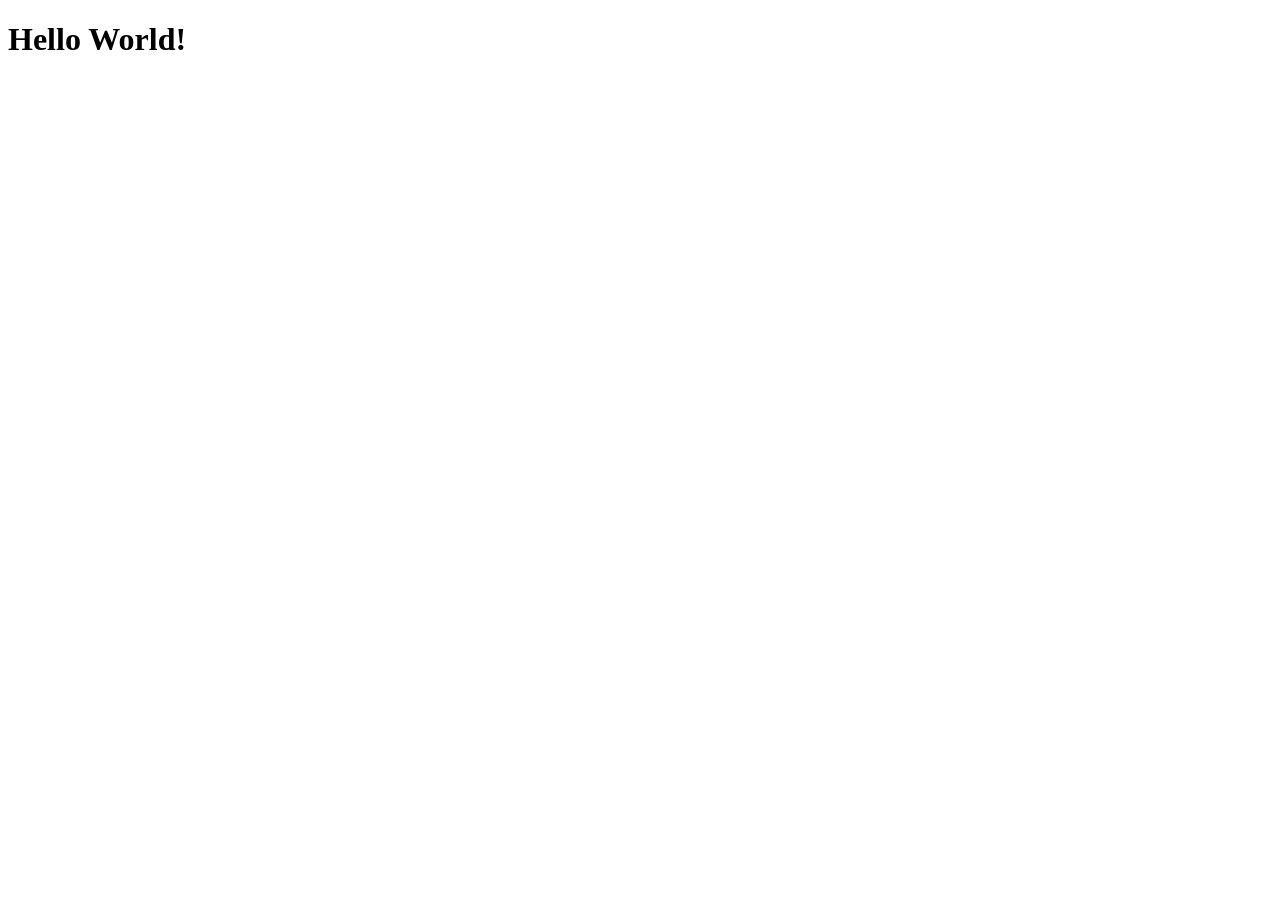
==== index.html @ dc85940d "Create index.html" ====
<!DOCTYPE html>
<html lang="zh-CN">
<head>
    <meta charset="UTF-8">
    <meta name="viewport" content="width=device-width, initial-scale=1.0">
    <title>234</title>
</head>
<body>
    <h1>Hello World!</h1>
</body>
</html>
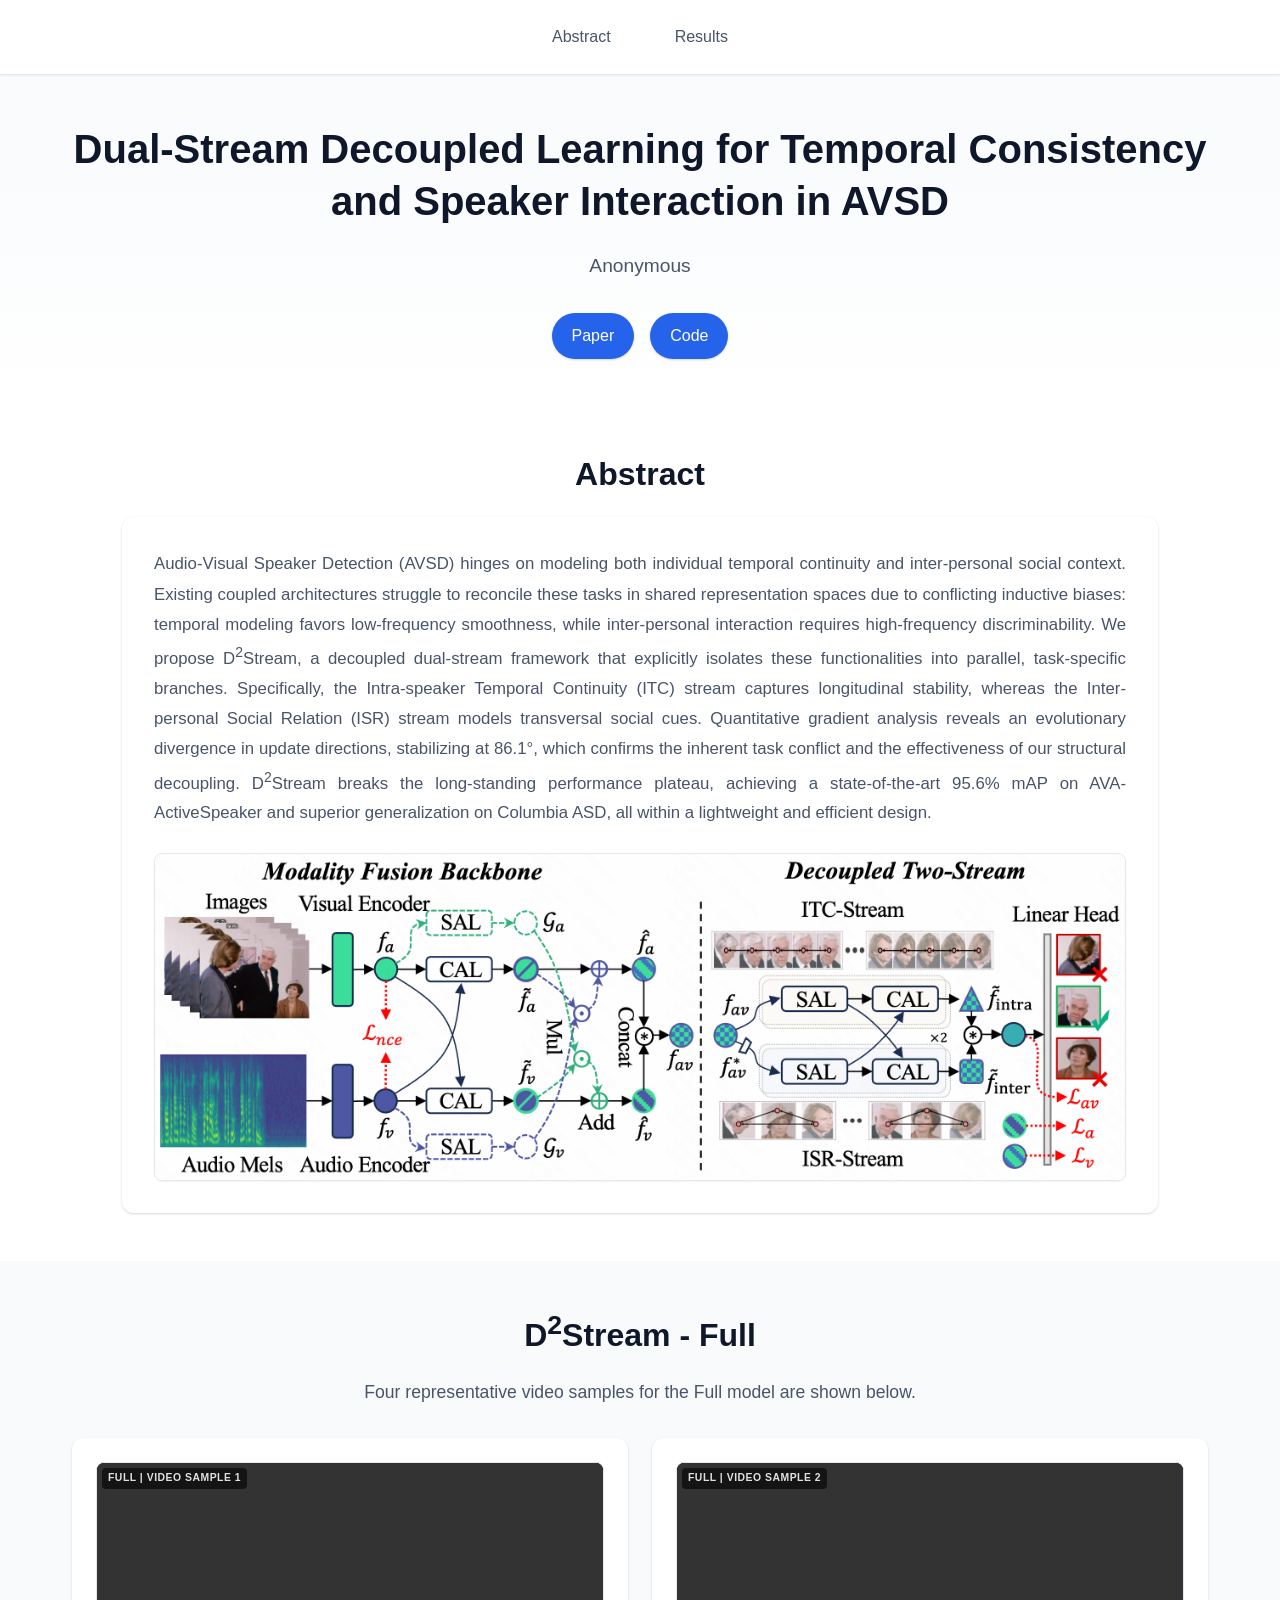
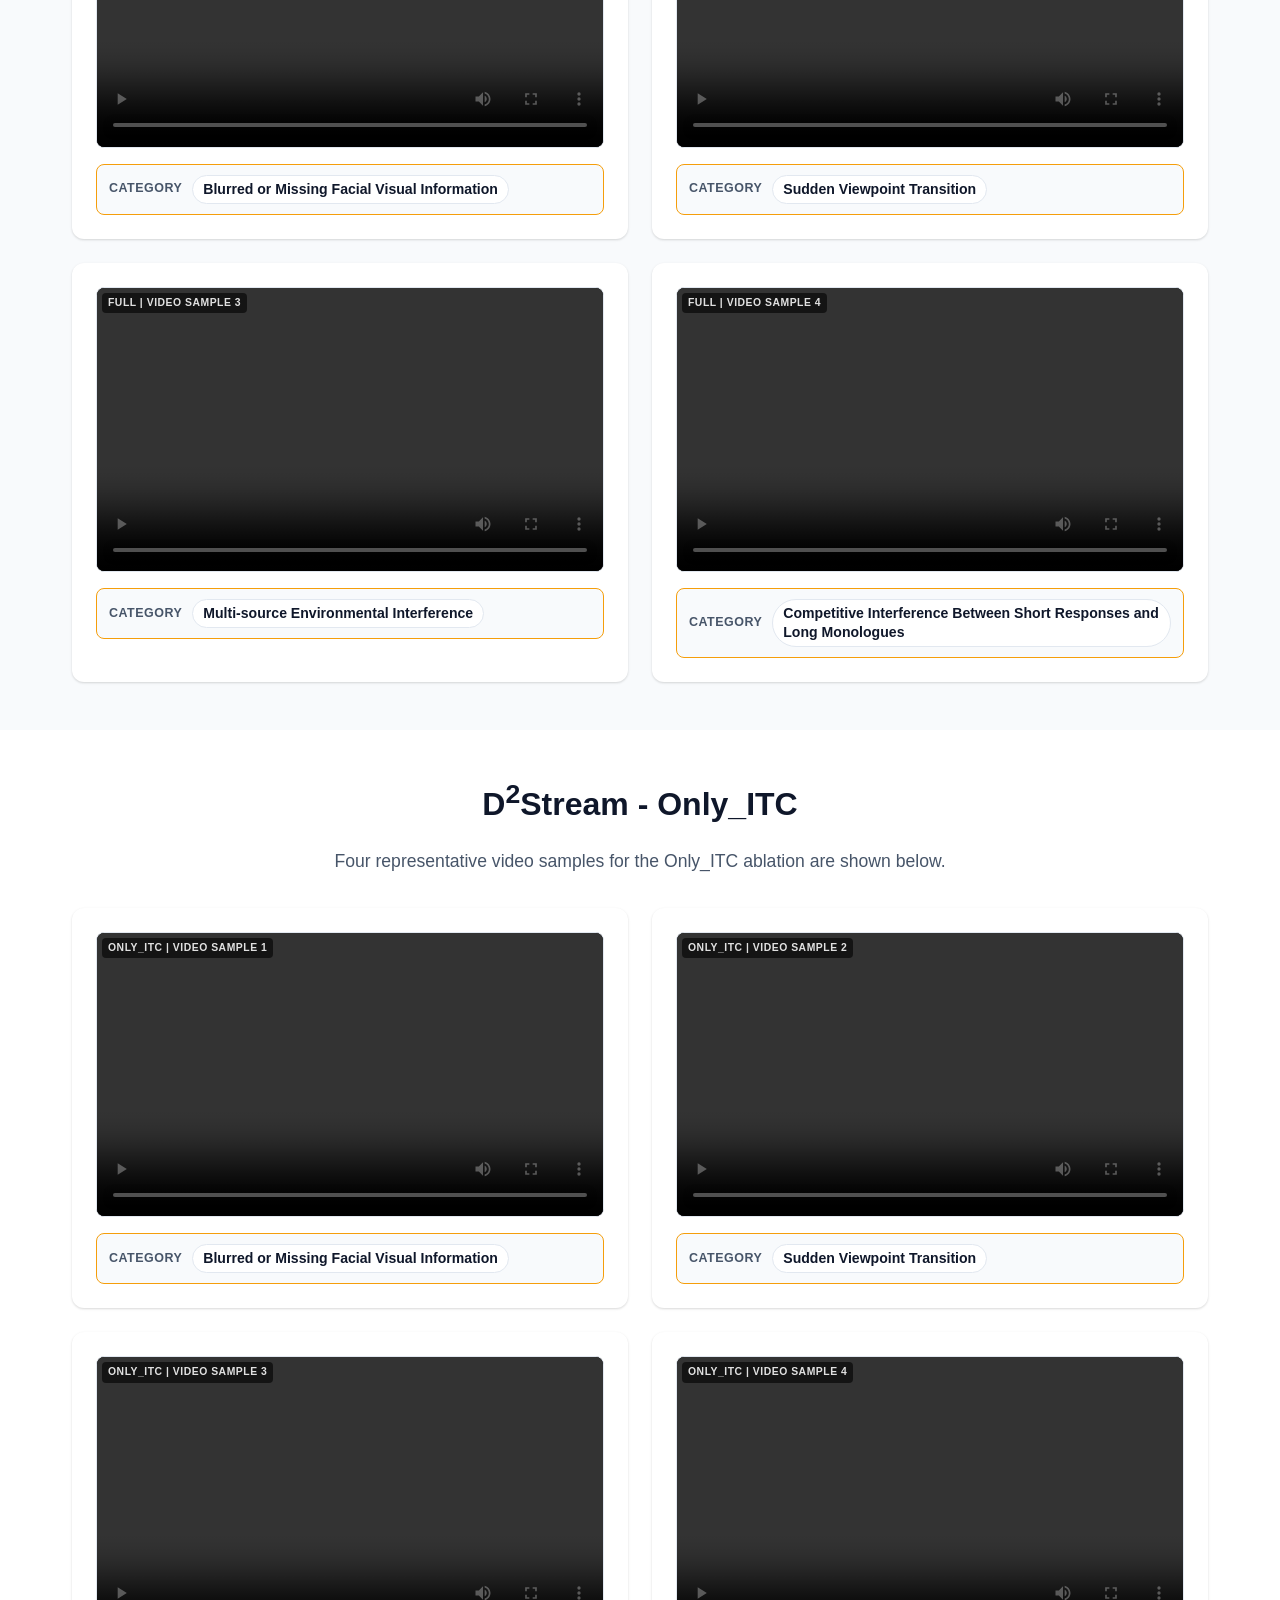
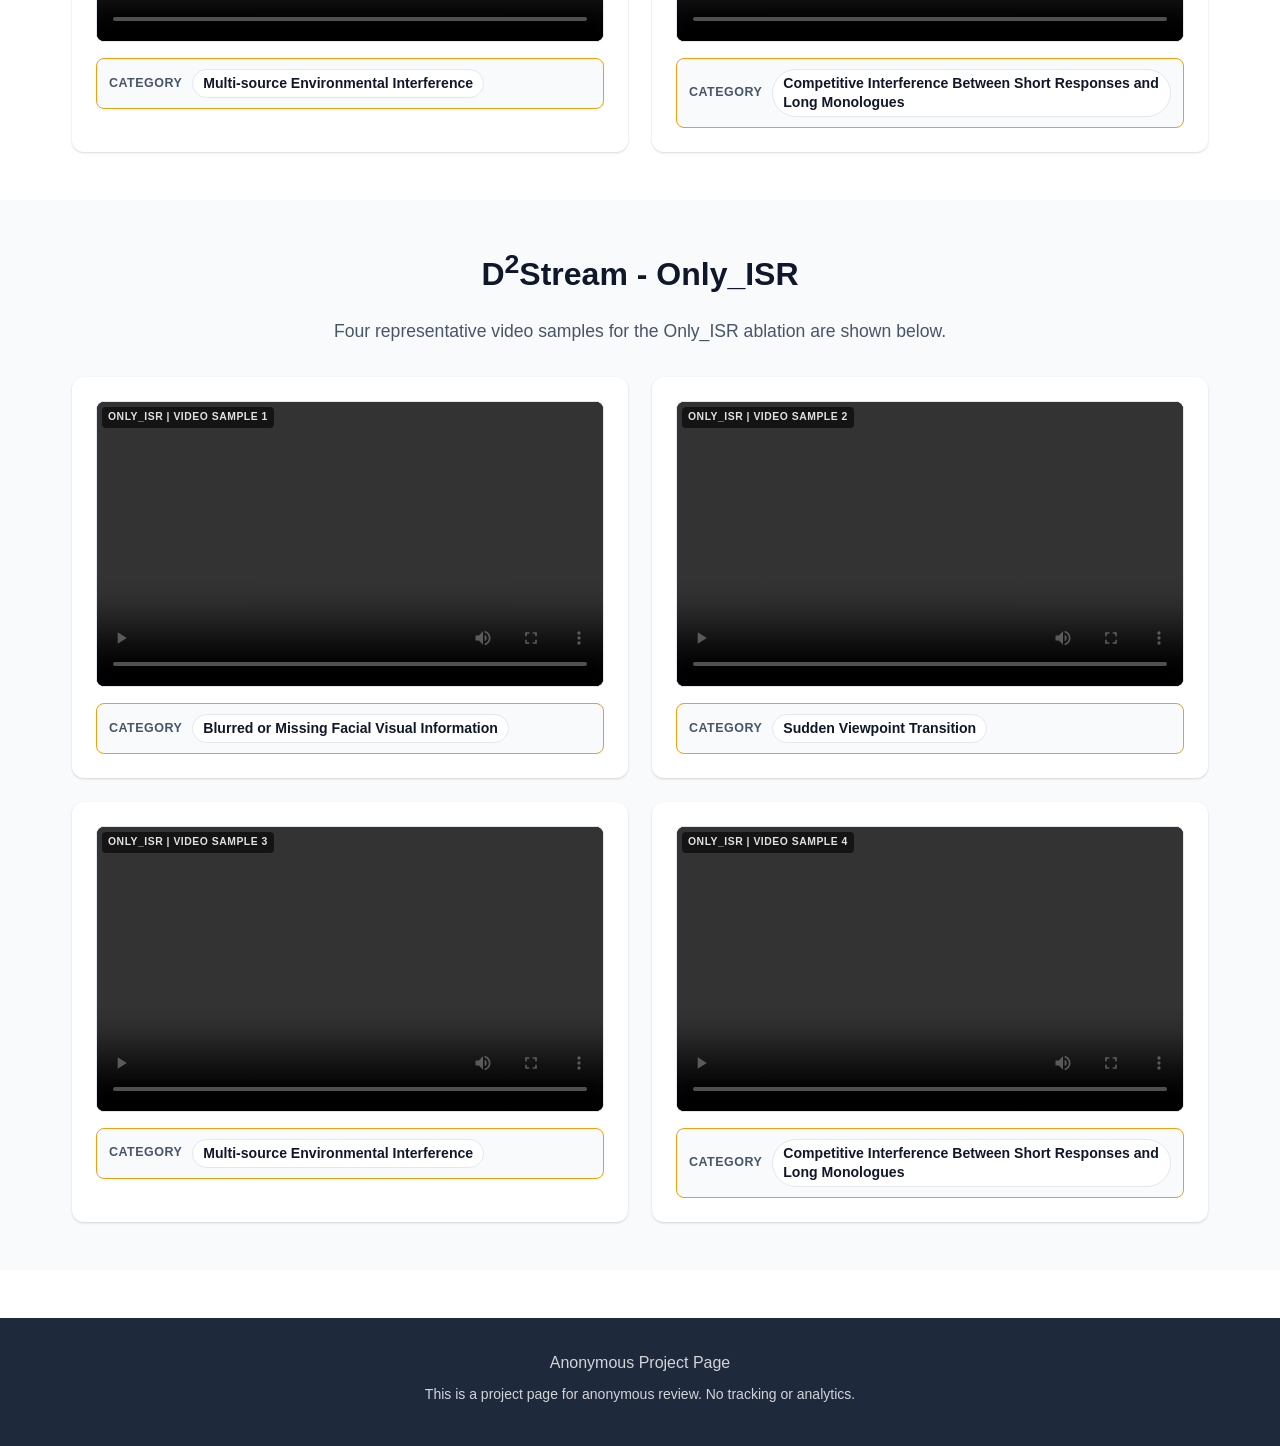
==== commit c1a66f79: "v1" ====
--- a/index.html
+++ b/index.html
@@ -1,11 +1,104 @@
 <!DOCTYPE html>
-<html lang="zh-CN">
+<html lang="en">
 <head>
     <meta charset="UTF-8">
     <meta name="viewport" content="width=device-width, initial-scale=1.0">
-    <title>234</title>
+    <meta name="robots" content="noindex, nofollow">
+    <title>I2E: From Image Pixels to Actionable Interactive Environments</title>
+    <link rel="stylesheet" href="styles.css">
 </head>
 <body>
-    <h1>Hello World!</h1>
+    <!-- Sticky Navigation -->
+    <nav class="sticky-nav">
+        <div class="nav-container">
+            <a href="#abstract">Abstract</a>
+            <a href="#results">Results</a>
+        </div>
+    </nav>
+
+    <!-- Header / Hero Section -->
+    <header class="hero">
+        <div class="container">
+            <h1 class="title">Dual-Stream Decoupled Learning for Temporal Consistency and Speaker Interaction in AVSD</h1>
+            <p class="authors">Anonymous</p>
+            
+            <!-- Action Buttons -->
+            <div class="action-buttons">
+                <!-- TODO: Replace # with actual links to paper and code -->
+                <a href="#" class="btn btn-primary" target="_blank">Paper</a>
+                <a href="#" class="btn btn-primary" target="_blank">Code</a>
+            </div>
+        </div>
+    </header>
+
+    <!-- Abstract Section -->
+    <section id="abstract" class="section">
+        <div class="container">
+            <h2 class="section-title">Abstract</h2>
+            <div class="abstract-content">
+                <p>
+                    Audio-Visual Speaker Detection (AVSD) hinges on modeling both individual temporal continuity and inter-personal social context. Existing coupled architectures struggle to reconcile these tasks in shared representation spaces due to conflicting inductive biases: temporal modeling favors low-frequency smoothness, while inter-personal interaction requires high-frequency discriminability. We propose D<sup>2</sup>Stream, a decoupled dual-stream framework that explicitly isolates these functionalities into parallel, task-specific branches. Specifically, the Intra-speaker Temporal Continuity (ITC) stream captures longitudinal stability, whereas the Inter-personal Social Relation (ISR) stream models transversal social cues. Quantitative gradient analysis reveals an evolutionary divergence in update directions, stabilizing at 86.1&deg;, which confirms the inherent task conflict and the effectiveness of our structural decoupling. D<sup>2</sup>Stream breaks the long-standing performance plateau, achieving a state-of-the-art 95.6% mAP on AVA-ActiveSpeaker and superior generalization on Columbia ASD, all within a lightweight and efficient design.
+                </p>
+                <div class="abstract-figure">
+                    <img src="assets/examples/overview.png" alt="Overview of the D2Stream framework">
+                </div>
+            </div>
+        </div>
+    </section>
+
+    <!-- Results / Teaser Gallery Section: Full -->
+    <section id="results" class="section section-gray">
+        <div class="container">
+            <h2 class="section-title">D<sup>2</sup>Stream - Full</h2>
+            <p class="section-description">
+                Four representative video samples for the Full model are shown below.
+            </p>
+
+            <!-- Video cards will be dynamically generated by script.js -->
+            <div id="results-gallery-full" class="results-gallery">
+                <!-- Video sample cards will be inserted here by JavaScript -->
+            </div>
+        </div>
+    </section>
+
+    <!-- Results / Teaser Gallery Section: Only_ITC -->
+    <section id="results-only-itc" class="section">
+        <div class="container">
+            <h2 class="section-title">D<sup>2</sup>Stream - Only_ITC</h2>
+            <p class="section-description">
+                Four representative video samples for the Only_ITC ablation are shown below.
+            </p>
+
+            <!-- Video cards will be dynamically generated by script.js -->
+            <div id="results-gallery-only-itc" class="results-gallery">
+                <!-- Video sample cards will be inserted here by JavaScript -->
+            </div>
+        </div>
+    </section>
+
+    <!-- Results / Teaser Gallery Section: Only_ISR -->
+    <section id="results-only-isr" class="section section-gray">
+        <div class="container">
+            <h2 class="section-title">D<sup>2</sup>Stream - Only_ISR</h2>
+            <p class="section-description">
+                Four representative video samples for the Only_ISR ablation are shown below.
+            </p>
+
+            <!-- Video cards will be dynamically generated by script.js -->
+            <div id="results-gallery-only-isr" class="results-gallery">
+                <!-- Video sample cards will be inserted here by JavaScript -->
+            </div>
+        </div>
+    </section>
+
+    <!-- Footer -->
+    <footer class="footer">
+        <div class="container">
+            <p>Anonymous Project Page</p>
+            <p class="footer-note">This is a project page for anonymous review. No tracking or analytics.</p>
+        </div>
+    </footer>
+
+    <script src="script.js"></script>
 </body>
 </html>
--- a/styles.css
+++ b/styles.css
@@ -0,0 +1,472 @@
+/* ===========================
+   CSS Variables / Theme
+   =========================== */
+:root {
+    --primary-color: #2563eb;
+    --primary-hover: #1d4ed8;
+    --secondary-color: #64748b;
+    --danger-color: #dc2626;
+    --warning-color: #ea580c;
+
+    --bg-color: #ffffff;
+    --bg-gray: #f8fafc;
+    --bg-dark: #1e293b;
+
+    --text-primary: #0f172a;
+    --text-secondary: #475569;
+
+    --border-color: #e2e8f0;
+    --border-radius: 8px;
+    --border-radius-lg: 12px;
+
+    --shadow-sm: 0 1px 2px 0 rgba(0, 0, 0, 0.05);
+    --shadow: 0 1px 3px 0 rgba(0, 0, 0, 0.1), 0 1px 2px 0 rgba(0, 0, 0, 0.06);
+    --shadow-md: 0 4px 6px -1px rgba(0, 0, 0, 0.1), 0 2px 4px -1px rgba(0, 0, 0, 0.06);
+    --shadow-lg: 0 10px 15px -3px rgba(0, 0, 0, 0.1), 0 4px 6px -2px rgba(0, 0, 0, 0.05);
+
+    --container-width: 1200px;
+    --spacing-xs: 0.5rem;
+    --spacing-sm: 1rem;
+    --spacing-md: 1.5rem;
+    --spacing-lg: 2rem;
+    --spacing-xl: 3rem;
+
+    --transition: all 0.2s ease;
+}
+
+/* ===========================
+   Reset & Base Styles
+   =========================== */
+* {
+    margin: 0;
+    padding: 0;
+    box-sizing: border-box;
+}
+
+html {
+    scroll-behavior: smooth;
+}
+
+body {
+    font-family: -apple-system, BlinkMacSystemFont, "Segoe UI", Roboto, "Helvetica Neue", Arial, sans-serif;
+    line-height: 1.6;
+    color: var(--text-primary);
+    background-color: var(--bg-color);
+}
+
+/* ===========================
+   Typography
+   =========================== */
+h1, h2, h3, h4, h5, h6 {
+    font-weight: 600;
+    line-height: 1.2;
+    margin-bottom: var(--spacing-sm);
+}
+
+h1 { font-size: 2.5rem; }
+h2 { font-size: 2rem; }
+
+p {
+    margin-bottom: var(--spacing-sm);
+    color: var(--text-secondary);
+}
+
+a {
+    color: var(--primary-color);
+    text-decoration: none;
+    transition: var(--transition);
+}
+
+a:hover {
+    color: var(--primary-hover);
+}
+
+.small-caps {
+    font-variant: small-caps;
+    font-weight: 600;
+}
+
+/* ===========================
+   Container
+   =========================== */
+.container {
+    max-width: var(--container-width);
+    margin: 0 auto;
+    padding: 0 var(--spacing-lg);
+}
+
+/* ===========================
+   Sticky Navigation
+   =========================== */
+.sticky-nav {
+    position: sticky;
+    top: 0;
+    background: rgba(255, 255, 255, 0.95);
+    backdrop-filter: blur(10px);
+    border-bottom: 1px solid var(--border-color);
+    z-index: 1000;
+    box-shadow: var(--shadow-sm);
+}
+
+.nav-container {
+    max-width: var(--container-width);
+    margin: 0 auto;
+    padding: var(--spacing-sm) var(--spacing-lg);
+    display: flex;
+    gap: var(--spacing-lg);
+    justify-content: center;
+}
+
+.nav-container a {
+    color: var(--text-secondary);
+    font-weight: 500;
+    padding: var(--spacing-xs) var(--spacing-sm);
+    border-radius: var(--border-radius);
+}
+
+.nav-container a:hover {
+    color: var(--primary-color);
+    background: var(--bg-gray);
+}
+
+/* ===========================
+   Hero / Header Section
+   =========================== */
+.hero {
+    text-align: center;
+    padding: var(--spacing-xl) 0;
+    background: linear-gradient(to bottom, var(--bg-gray), var(--bg-color));
+}
+
+.title {
+    font-size: 2.5rem;
+    font-weight: 700;
+    color: var(--text-primary);
+    margin-bottom: var(--spacing-md);
+    line-height: 1.3;
+}
+
+.authors {
+    font-size: 1.2rem;
+    color: var(--text-secondary);
+    margin-bottom: var(--spacing-lg);
+    font-weight: 500;
+}
+
+.action-buttons {
+    display: flex;
+    gap: var(--spacing-sm);
+    justify-content: center;
+    flex-wrap: wrap;
+}
+
+/* ===========================
+   Buttons
+   =========================== */
+.btn {
+    display: inline-flex;
+    align-items: center;
+    gap: var(--spacing-xs);
+    padding: 0.625rem 1.25rem;
+    border: none;
+    border-radius: 50px;
+    font-size: 1rem;
+    font-weight: 500;
+    cursor: pointer;
+    transition: var(--transition);
+    text-decoration: none;
+    background: var(--bg-color);
+    color: var(--text-primary);
+    box-shadow: var(--shadow);
+}
+
+.btn:hover {
+    transform: translateY(-2px);
+    box-shadow: var(--shadow-md);
+}
+
+.btn:active {
+    transform: translateY(0);
+}
+
+.btn-primary {
+    background: var(--primary-color);
+    color: white;
+}
+
+.btn-primary:hover {
+    background: var(--primary-hover);
+    color: white;
+}
+
+.btn-primary:visited {
+    color: white;
+}
+
+.btn-secondary {
+    background: var(--secondary-color);
+    color: white;
+}
+
+.btn-secondary:hover {
+    background: #475569;
+}
+
+.btn-danger {
+    background: var(--danger-color);
+    color: white;
+}
+
+.btn-warning {
+    background: var(--warning-color);
+    color: white;
+}
+
+.btn-large {
+    padding: 0.875rem 2rem;
+    font-size: 1.1rem;
+}
+
+.btn-small {
+    padding: 0.5rem 1rem;
+    font-size: 0.875rem;
+}
+
+.btn:disabled {
+    opacity: 0.5;
+    cursor: not-allowed;
+    transform: none;
+}
+
+.btn:disabled:hover {
+    transform: none;
+}
+
+.btn-icon {
+    font-size: 1.2em;
+}
+
+/* ===========================
+   Sections
+   =========================== */
+.section {
+    padding: var(--spacing-xl) 0;
+}
+
+.section-gray {
+    background: var(--bg-gray);
+}
+
+.section-title {
+    text-align: center;
+    margin-bottom: var(--spacing-md);
+    color: var(--text-primary);
+}
+
+.section-description {
+    text-align: center;
+    max-width: 800px;
+    margin: 0 auto var(--spacing-lg);
+    color: var(--text-secondary);
+    font-size: 1.1rem;
+}
+
+/* ===========================
+   Abstract Section
+   =========================== */
+#abstract .container {
+    max-width: 1100px;
+}
+
+.abstract-content {
+    max-width: var(--container-width);
+    margin: 0 auto;
+    background: var(--bg-color);
+    padding: var(--spacing-lg);
+    border-radius: var(--border-radius-lg);
+    box-shadow: var(--shadow);
+}
+
+.abstract-content p {
+    font-size: 1.05rem;
+    line-height: 1.8;
+    text-align: justify;
+}
+
+.abstract-figure {
+    margin-top: var(--spacing-md);
+}
+
+.abstract-figure img {
+    width: 100%;
+    height: auto;
+    display: block;
+    border-radius: var(--border-radius);
+    border: 1px solid var(--border-color);
+    box-shadow: var(--shadow-sm);
+}
+
+/* ===========================
+   Video Samples
+   =========================== */
+.results-gallery {
+    display: grid;
+    grid-template-columns: repeat(2, 1fr);
+    gap: var(--spacing-md);
+}
+
+.video-card {
+    background: var(--bg-color);
+    border-radius: var(--border-radius-lg);
+    padding: var(--spacing-md);
+    box-shadow: var(--shadow);
+    transition: var(--transition);
+}
+
+.video-card:hover {
+    transform: translateY(-2px);
+    box-shadow: var(--shadow-md);
+}
+
+.video-wrapper {
+    position: relative;
+    margin-bottom: var(--spacing-sm);
+}
+
+.sample-video {
+    width: 100%;
+    aspect-ratio: 16 / 9;
+    display: block;
+    border-radius: var(--border-radius);
+    border: 1px solid var(--border-color);
+    background: #000;
+}
+
+.video-label {
+    position: absolute;
+    top: 6px;
+    left: 6px;
+    background: rgba(0, 0, 0, 0.7);
+    color: #fff;
+    font-size: 0.65rem;
+    font-weight: 600;
+    padding: 2px 6px;
+    border-radius: 4px;
+    text-transform: uppercase;
+    letter-spacing: 0.05em;
+    z-index: 2;
+    opacity: 0.85;
+}
+
+.video-category-row {
+    margin-top: var(--spacing-sm);
+    padding: 10px 12px;
+    background: var(--bg-gray);
+    border-radius: var(--border-radius);
+    border: 1px solid var(--border-color);
+    display: flex;
+    align-items: center;
+    gap: 10px;
+}
+
+.video-category-label {
+    font-size: 0.78rem;
+    font-weight: 700;
+    letter-spacing: 0.04em;
+    text-transform: uppercase;
+    color: var(--text-secondary);
+    flex-shrink: 0;
+}
+
+.video-category-tag {
+    display: inline-block;
+    font-size: 0.88rem;
+    font-weight: 700;
+    line-height: 1.35;
+    color: var(--text-primary);
+    background: #fff;
+    border: 1px solid var(--border-color);
+    border-radius: 999px;
+    padding: 4px 10px;
+}
+
+.video-missing .video-category-row {
+    border-color: #f59e0b;
+}
+
+/* ===========================
+   Footer
+   =========================== */
+.footer {
+    background: var(--bg-dark);
+    color: #fff;
+    text-align: center;
+    padding: var(--spacing-lg) 0;
+    margin-top: var(--spacing-xl);
+}
+
+.footer p {
+    color: rgba(255, 255, 255, 0.8);
+    margin-bottom: var(--spacing-xs);
+}
+
+.footer-note {
+    font-size: 0.875rem;
+    color: rgba(255, 255, 255, 0.6);
+}
+
+/* ===========================
+   Responsive Design
+   =========================== */
+@media (max-width: 1024px) {
+    .results-gallery {
+        grid-template-columns: repeat(2, 1fr);
+    }
+}
+
+@media (max-width: 768px) {
+    :root {
+        --spacing-xl: 2rem;
+        --spacing-lg: 1.5rem;
+    }
+
+    .title {
+        font-size: 1.75rem;
+    }
+
+    .section-title {
+        font-size: 1.5rem;
+    }
+
+    .nav-container {
+        gap: var(--spacing-sm);
+    }
+
+    .results-gallery {
+        grid-template-columns: 1fr;
+        gap: var(--spacing-sm);
+    }
+}
+
+@media (max-width: 480px) {
+    .container {
+        padding: 0 var(--spacing-sm);
+    }
+
+    .title {
+        font-size: 1.5rem;
+    }
+
+    .action-buttons {
+        flex-direction: column;
+        align-items: stretch;
+    }
+
+    .btn {
+        justify-content: center;
+    }
+
+    .results-gallery {
+        grid-template-columns: 1fr;
+    }
+}
